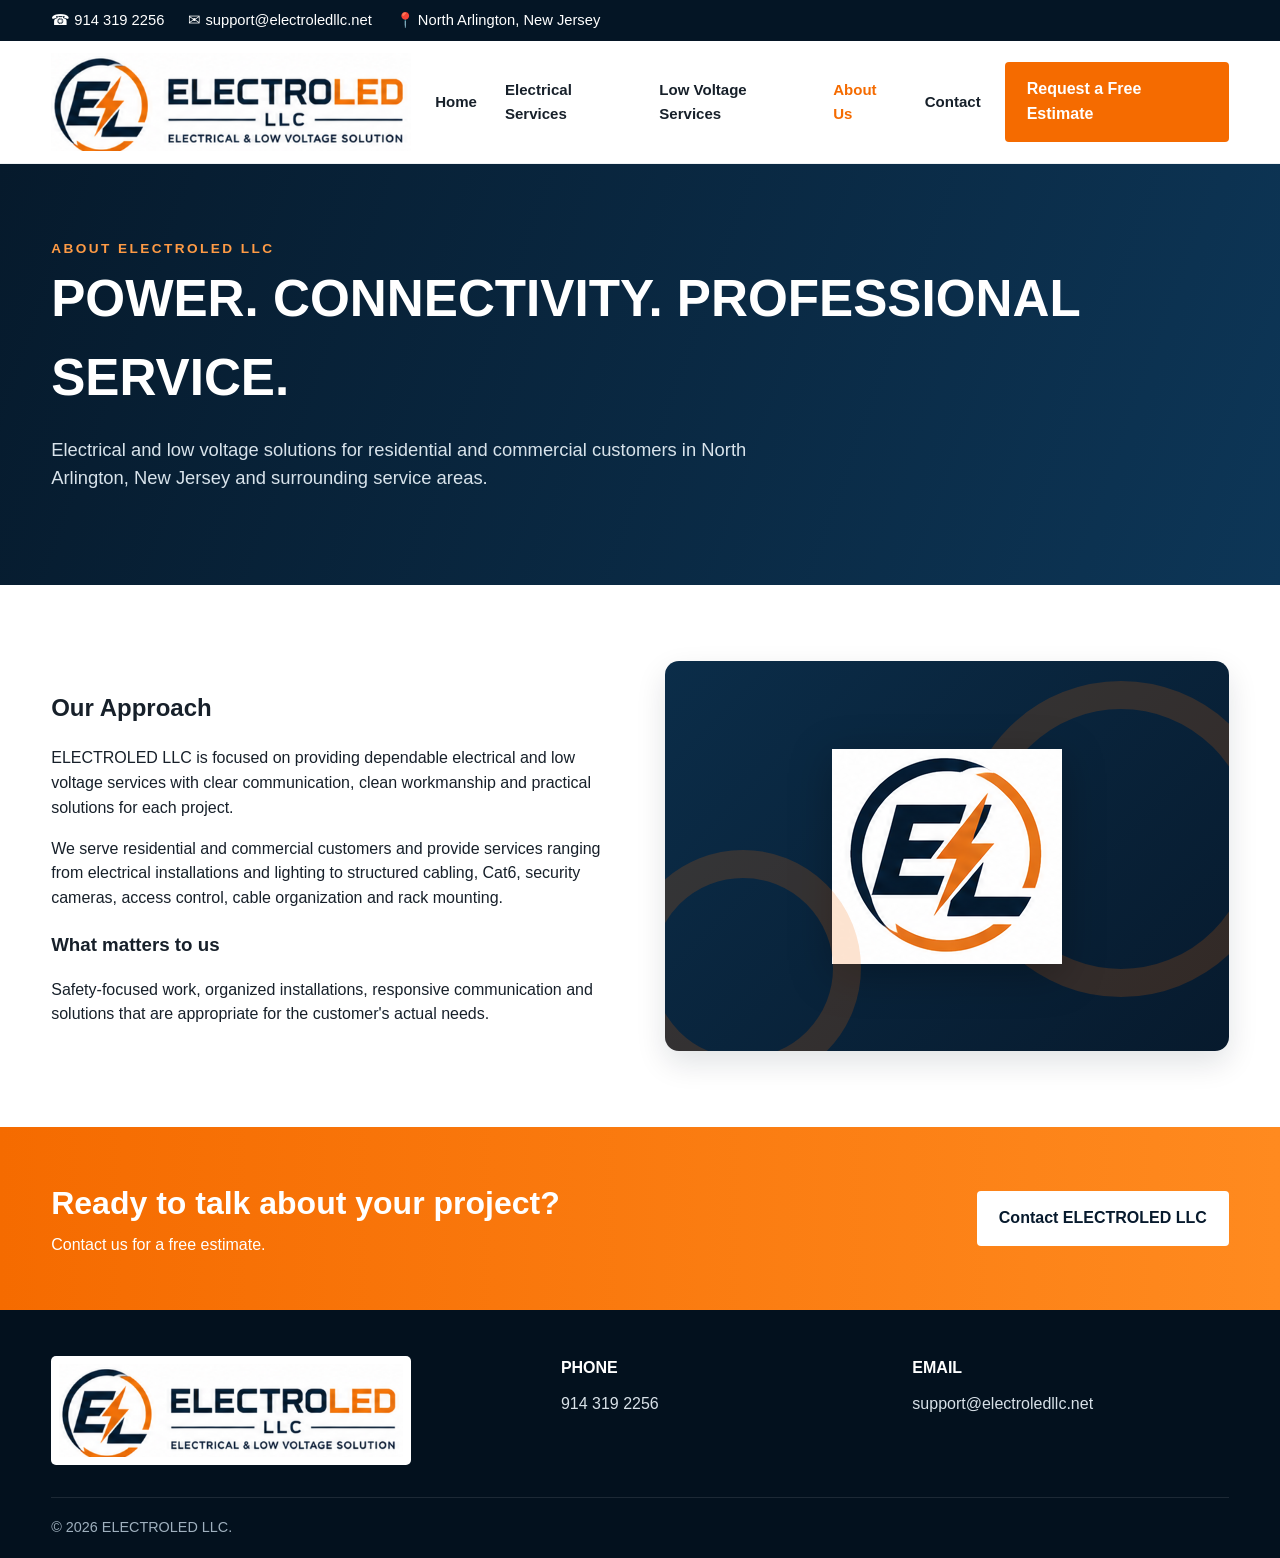
==== public/about.html @ ce95a58c "Add files via upload" ====
<!doctype html><html lang="en"><head><meta charset="utf-8"><meta name="viewport" content="width=device-width,initial-scale=1"><title>About Us | ELECTROLED LLC</title><link rel="stylesheet" href="styles.css"></head><body>
<div class="topbar"><div class="container"><div class="left"><span>☎ 914 319 2256</span><span>✉ support@electroledllc.net</span><span>📍 North Arlington, New Jersey</span></div></div></div>
<header><div class="container nav"><a class="brand" href="index.html"><img src="assets/electroled-logo.png" alt="ELECTROLED LLC logo"></a><button class="mobile-toggle">☰</button><nav class="navlinks"><a href="index.html">Home</a><a href="electrical-services.html">Electrical Services</a><a href="low-voltage.html">Low Voltage Services</a><a class="active" href="about.html">About Us</a><a href="contact.html">Contact</a></nav><a class="btn btn-primary nav-cta" href="contact.html">Request a Free Estimate</a></div></header>
<section class="page-hero"><div class="container"><div class="eyebrow">About ELECTROLED LLC</div><h1>Power. Connectivity. Professional Service.</h1><p>Electrical and low voltage solutions for residential and commercial customers in North Arlington, New Jersey and surrounding service areas.</p></div></section>
<section class="section"><div class="container about-grid"><div><h2>Our Approach</h2><p>ELECTROLED LLC is focused on providing dependable electrical and low voltage services with clear communication, clean workmanship and practical solutions for each project.</p><p>We serve residential and commercial customers and provide services ranging from electrical installations and lighting to structured cabling, Cat6, security cameras, access control, cable organization and rack mounting.</p><h3>What matters to us</h3><p>Safety-focused work, organized installations, responsive communication and solutions that are appropriate for the customer's actual needs.</p></div><div class="visual"><div class="mark"><img src="assets/electroled-mark.png" alt="ELECTROLED emblem"></div></div></div></section>
<section class="cta"><div class="container"><div><h2>Ready to talk about your project?</h2><p>Contact us for a free estimate.</p></div><a class="btn" href="contact.html">Contact ELECTROLED LLC</a></div></section>
<footer><div class="container"><div class="footer-grid"><div><img class="footer-logo" src="assets/electroled-logo.png" alt="ELECTROLED LLC"></div><div><div class="footer-title">Phone</div><a href="tel:+19143192256">914 319 2256</a></div><div><div class="footer-title">Email</div><a href="mailto:support@electroledllc.net">support@electroledllc.net</a></div></div><div class="copyright">© 2026 ELECTROLED LLC.</div></div></footer><script src="script.js"></script></body></html>
---- public/styles.css ----
:root{--navy:#071a2d;--navy2:#0d2d49;--orange:#f56b00;--orange2:#ff8a1f;--text:#17202a;--muted:#5f6b76;--light:#f6f8fa;--white:#fff;--border:#dfe5ea;--shadow:0 12px 30px rgba(5,24,45,.12)}
*{box-sizing:border-box}html{scroll-behavior:smooth}body{margin:0;font-family:Arial,Helvetica,sans-serif;color:var(--text);background:#fff;line-height:1.55}a{text-decoration:none;color:inherit}.container{width:min(1180px,92%);margin:auto}.topbar{background:#041525;color:#fff;font-size:.92rem}.topbar .container{display:flex;justify-content:space-between;gap:16px;align-items:center;padding:9px 0;flex-wrap:wrap}.topbar .left,.topbar .right{display:flex;gap:24px;align-items:center;flex-wrap:wrap}.accent{color:var(--orange)}
header{background:#fff;position:sticky;top:0;z-index:50;border-bottom:1px solid #eef1f3}.nav{display:flex;align-items:center;justify-content:space-between;gap:24px;padding:12px 0}.brand{display:flex;align-items:center;flex:0 0 auto}.brand img{width:360px;max-width:38vw;height:auto;display:block;object-fit:contain}.navlinks{display:flex;gap:28px;align-items:center;font-weight:700;font-size:.94rem}.navlinks a:hover,.navlinks a.active{color:var(--orange)}.btn{display:inline-flex;align-items:center;justify-content:center;gap:9px;padding:13px 20px;border-radius:4px;font-weight:800;border:2px solid transparent;transition:.2s}.btn-primary{background:var(--orange);color:#fff}.btn-primary:hover{background:#d95e00}.btn-outline{border-color:#fff;color:#fff}.btn-outline:hover{background:#fff;color:var(--navy)}.btn-dark{background:var(--navy);color:#fff}.mobile-toggle{display:none;background:none;border:0;font-size:1.8rem}
.hero{background:linear-gradient(105deg,rgba(3,21,37,.97),rgba(5,33,57,.9) 52%,rgba(7,37,63,.72)),radial-gradient(circle at 80% 30%,#174a72,#071a2d 45%,#04111f 78%);color:#fff;min-height:560px;display:flex;align-items:center;position:relative;overflow:hidden}.hero:after{content:"";position:absolute;right:-120px;top:-120px;width:520px;height:520px;border:2px solid rgba(245,107,0,.25);border-radius:50%;box-shadow:0 0 0 70px rgba(245,107,0,.06),0 0 0 140px rgba(245,107,0,.04)}.hero-grid{display:grid;grid-template-columns:1.15fr .85fr;gap:55px;align-items:center;position:relative;z-index:2;padding:72px 0}.eyebrow{text-transform:uppercase;letter-spacing:.18em;color:#ff9b45;font-weight:800;font-size:.85rem}.hero h1{font-size:clamp(2.6rem,5vw,5.2rem);line-height:.98;margin:12px 0 22px;max-width:800px;text-transform:uppercase}.hero h1 span{color:var(--orange)}.hero p{font-size:1.23rem;max-width:700px;color:#e0e8ee}.hero-actions{display:flex;gap:14px;flex-wrap:wrap;margin-top:28px}.hero-panel{display:grid;grid-template-columns:1fr 1fr;gap:14px}.hero-card{background:rgba(255,255,255,.08);border:1px solid rgba(255,255,255,.15);padding:24px;border-radius:10px;backdrop-filter:blur(4px);min-height:150px}.hero-card strong{font-size:1.05rem}.hero-card .icon{font-size:2rem;color:var(--orange);display:block;margin-bottom:10px}.trust{background:#061a2c;color:#fff}.trust-grid{display:grid;grid-template-columns:repeat(4,1fr)}.trust-item{padding:26px 24px;border-right:1px solid rgba(255,255,255,.12);display:flex;gap:14px}.trust-item:last-child{border-right:0}.trust-item .icon{font-size:1.7rem;color:var(--orange)}
.section{padding:76px 0}.section.light{background:var(--light)}.section.dark{background:#07131e;color:#fff}.section-title{text-align:center;margin-bottom:42px}.section-title h2{font-size:2.25rem;margin:0 0 10px;text-transform:uppercase}.section-title p{color:var(--muted);max-width:720px;margin:auto}.dark .section-title p{color:#b9c6d1}.line{width:110px;height:3px;background:var(--orange);margin:14px auto 0}.cards{display:grid;grid-template-columns:repeat(3,1fr);gap:22px}.card{background:#fff;border:1px solid var(--border);border-radius:8px;padding:28px;box-shadow:var(--shadow);height:100%}.card .icon{font-size:2.2rem;color:var(--orange)}.card h3{margin:16px 0 8px;text-transform:uppercase;font-size:1.1rem}.card p{color:var(--muted);margin:0}.dark .card{background:#0c2235;border-color:#183850}.dark .card p{color:#c6d2dc}
.lowvoltage{display:grid;grid-template-columns:1.05fr 1.95fr;gap:34px;align-items:start}.low-list{display:grid;grid-template-columns:repeat(2,1fr);gap:18px}.feature{display:flex;gap:14px;padding:18px;border-left:3px solid var(--orange);background:rgba(255,255,255,.04)}.feature .icon{font-size:1.6rem;color:var(--orange)}
.about-grid{display:grid;grid-template-columns:1fr 1fr;gap:50px;align-items:center}.visual{background:linear-gradient(135deg,#0b2d49,#071a2d);border-radius:14px;min-height:390px;position:relative;overflow:hidden;box-shadow:var(--shadow)}.visual:before,.visual:after{content:"";position:absolute;border-radius:50%;border:28px solid rgba(245,107,0,.18)}.visual:before{width:260px;height:260px;right:-50px;top:20px}.visual:after{width:180px;height:180px;left:-40px;bottom:-35px}.visual .mark{position:absolute;inset:0;display:flex;align-items:center;justify-content:center}.visual img{max-width:62%;filter:drop-shadow(0 10px 20px rgba(0,0,0,.28))}
.cta{background:linear-gradient(90deg,var(--orange),#ff8a1f);color:#fff;padding:52px 0}.cta .container{display:flex;align-items:center;justify-content:space-between;gap:26px}.cta h2{margin:0;font-size:2rem}.cta p{margin:4px 0 0}.cta .btn{background:#fff;color:var(--navy)}
.page-hero{background:linear-gradient(110deg,#061a2c,#0d3657);color:#fff;padding:74px 0}.page-hero h1{font-size:3.2rem;margin:0 0 10px;text-transform:uppercase}.page-hero p{max-width:760px;color:#d8e3eb;font-size:1.15rem}
.contact-grid{display:grid;grid-template-columns:.85fr 1.15fr;gap:36px}.contact-box{background:#fff;border:1px solid var(--border);border-radius:8px;padding:28px;box-shadow:var(--shadow)}.contact-item{margin:0 0 18px}.contact-item strong{display:block;color:var(--navy)}form{display:grid;gap:15px}label{font-weight:700;font-size:.92rem}input,textarea,select{width:100%;padding:13px 14px;border:1px solid #cbd5dc;border-radius:5px;font:inherit}textarea{min-height:150px;resize:vertical}
footer{background:#03111e;color:#d8e1e8;padding:46px 0 20px}.footer-grid{display:grid;grid-template-columns:1.2fr .8fr .8fr;gap:35px}.footer-logo{width:360px;max-width:100%;height:auto;display:block;background:#fff;padding:8px;border-radius:5px;object-fit:contain}.footer-title{color:#fff;text-transform:uppercase;font-weight:800;margin-bottom:12px}.footer-links{display:grid;gap:8px}.copyright{border-top:1px solid rgba(255,255,255,.1);margin-top:32px;padding-top:18px;color:#9fb0be;font-size:.9rem}
@media(max-width:900px){.mobile-toggle{display:block}.navlinks{display:none;position:absolute;left:0;right:0;top:100%;background:#fff;padding:22px;width:100%;flex-direction:column;box-shadow:0 14px 30px rgba(0,0,0,.12)}.navlinks.open{display:flex}.nav .btn-primary.nav-cta{display:none}.brand img{width:310px;max-width:64vw}.hero-grid,.about-grid,.contact-grid,.lowvoltage{grid-template-columns:1fr}.hero-panel{margin-top:10px}.trust-grid{grid-template-columns:1fr 1fr}.cards{grid-template-columns:1fr 1fr}.cta .container{flex-direction:column;align-items:flex-start}.footer-grid{grid-template-columns:1fr 1fr}}
@media(max-width:620px){.topbar .container{display:block}.topbar .right{margin-top:5px}.brand img{width:275px;max-width:74vw}.hero{min-height:auto}.hero-grid{padding:54px 0}.hero-panel{grid-template-columns:1fr 1fr}.trust-grid,.cards,.low-list,.footer-grid{grid-template-columns:1fr}.trust-item{border-right:0;border-bottom:1px solid rgba(255,255,255,.12)}.page-hero h1{font-size:2.35rem}.hero h1{font-size:2.65rem}.hero-actions .btn{width:100%}}

.hp-field{position:absolute!important;left:-10000px!important;top:auto!important;width:1px!important;height:1px!important;overflow:hidden!important}
.form-status{margin-top:12px;font-weight:700;line-height:1.4}
.form-status.success{color:#176b3a}
.form-status.error{color:#b42318}
#quoteSubmit:disabled{opacity:.65;cursor:not-allowed}
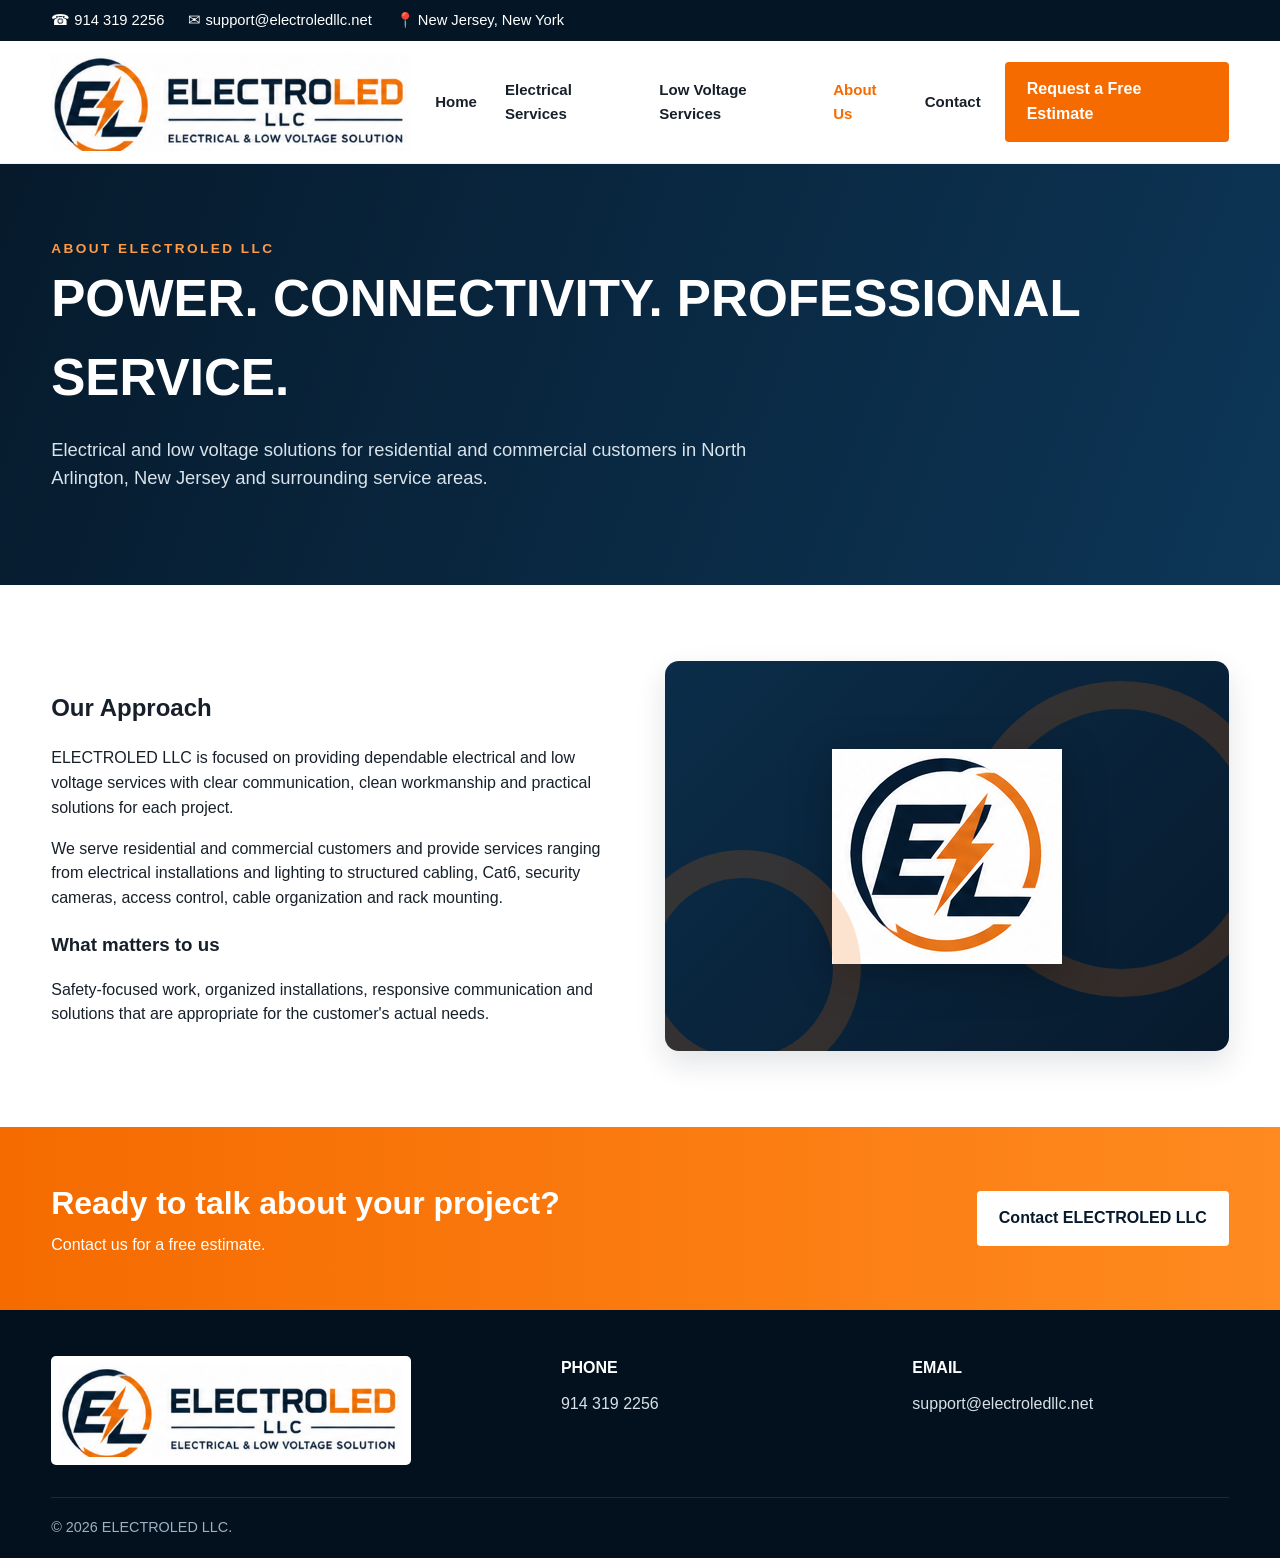
==== commit 796bfe81: "Update location in about.html add nj y ny" ====
--- a/public/about.html
+++ b/public/about.html
@@ -1,5 +1,5 @@
 <!doctype html><html lang="en"><head><meta charset="utf-8"><meta name="viewport" content="width=device-width,initial-scale=1"><title>About Us | ELECTROLED LLC</title><link rel="stylesheet" href="styles.css"></head><body>
-<div class="topbar"><div class="container"><div class="left"><span>☎ 914 319 2256</span><span>✉ support@electroledllc.net</span><span>📍 North Arlington, New Jersey</span></div></div></div>
+<div class="topbar"><div class="container"><div class="left"><span>☎ 914 319 2256</span><span>✉ support@electroledllc.net</span><span>📍 New Jersey, New York</span></div></div></div>
 <header><div class="container nav"><a class="brand" href="index.html"><img src="assets/electroled-logo.png" alt="ELECTROLED LLC logo"></a><button class="mobile-toggle">☰</button><nav class="navlinks"><a href="index.html">Home</a><a href="electrical-services.html">Electrical Services</a><a href="low-voltage.html">Low Voltage Services</a><a class="active" href="about.html">About Us</a><a href="contact.html">Contact</a></nav><a class="btn btn-primary nav-cta" href="contact.html">Request a Free Estimate</a></div></header>
 <section class="page-hero"><div class="container"><div class="eyebrow">About ELECTROLED LLC</div><h1>Power. Connectivity. Professional Service.</h1><p>Electrical and low voltage solutions for residential and commercial customers in North Arlington, New Jersey and surrounding service areas.</p></div></section>
 <section class="section"><div class="container about-grid"><div><h2>Our Approach</h2><p>ELECTROLED LLC is focused on providing dependable electrical and low voltage services with clear communication, clean workmanship and practical solutions for each project.</p><p>We serve residential and commercial customers and provide services ranging from electrical installations and lighting to structured cabling, Cat6, security cameras, access control, cable organization and rack mounting.</p><h3>What matters to us</h3><p>Safety-focused work, organized installations, responsive communication and solutions that are appropriate for the customer's actual needs.</p></div><div class="visual"><div class="mark"><img src="assets/electroled-mark.png" alt="ELECTROLED emblem"></div></div></div></section>
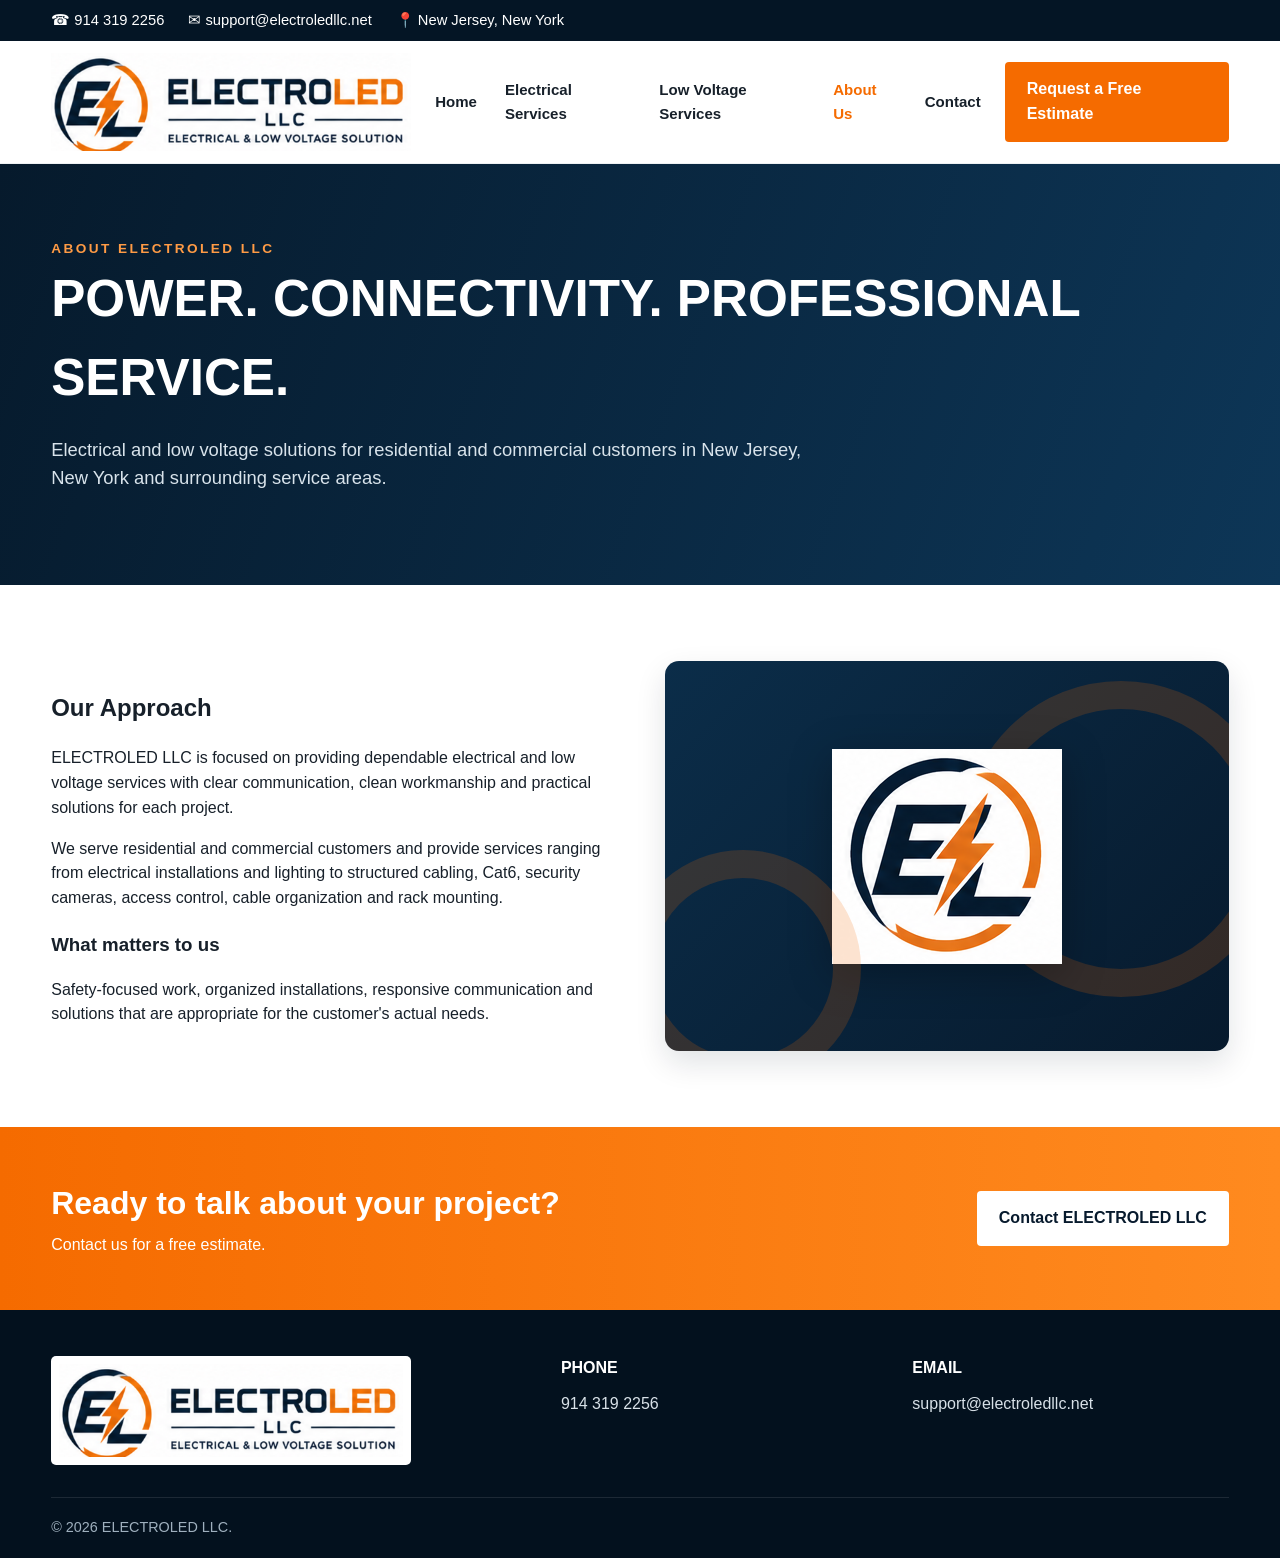
==== commit 24664d13: "Revise service area in About Us page Updated service area description to include New York." ====
--- a/public/about.html
+++ b/public/about.html
@@ -1,7 +1,7 @@
 <!doctype html><html lang="en"><head><meta charset="utf-8"><meta name="viewport" content="width=device-width,initial-scale=1"><title>About Us | ELECTROLED LLC</title><link rel="stylesheet" href="styles.css"></head><body>
 <div class="topbar"><div class="container"><div class="left"><span>☎ 914 319 2256</span><span>✉ support@electroledllc.net</span><span>📍 New Jersey, New York</span></div></div></div>
 <header><div class="container nav"><a class="brand" href="index.html"><img src="assets/electroled-logo.png" alt="ELECTROLED LLC logo"></a><button class="mobile-toggle">☰</button><nav class="navlinks"><a href="index.html">Home</a><a href="electrical-services.html">Electrical Services</a><a href="low-voltage.html">Low Voltage Services</a><a class="active" href="about.html">About Us</a><a href="contact.html">Contact</a></nav><a class="btn btn-primary nav-cta" href="contact.html">Request a Free Estimate</a></div></header>
-<section class="page-hero"><div class="container"><div class="eyebrow">About ELECTROLED LLC</div><h1>Power. Connectivity. Professional Service.</h1><p>Electrical and low voltage solutions for residential and commercial customers in North Arlington, New Jersey and surrounding service areas.</p></div></section>
+<section class="page-hero"><div class="container"><div class="eyebrow">About ELECTROLED LLC</div><h1>Power. Connectivity. Professional Service.</h1><p>Electrical and low voltage solutions for residential and commercial customers in New Jersey, New York and surrounding service areas.</p></div></section>
 <section class="section"><div class="container about-grid"><div><h2>Our Approach</h2><p>ELECTROLED LLC is focused on providing dependable electrical and low voltage services with clear communication, clean workmanship and practical solutions for each project.</p><p>We serve residential and commercial customers and provide services ranging from electrical installations and lighting to structured cabling, Cat6, security cameras, access control, cable organization and rack mounting.</p><h3>What matters to us</h3><p>Safety-focused work, organized installations, responsive communication and solutions that are appropriate for the customer's actual needs.</p></div><div class="visual"><div class="mark"><img src="assets/electroled-mark.png" alt="ELECTROLED emblem"></div></div></div></section>
 <section class="cta"><div class="container"><div><h2>Ready to talk about your project?</h2><p>Contact us for a free estimate.</p></div><a class="btn" href="contact.html">Contact ELECTROLED LLC</a></div></section>
 <footer><div class="container"><div class="footer-grid"><div><img class="footer-logo" src="assets/electroled-logo.png" alt="ELECTROLED LLC"></div><div><div class="footer-title">Phone</div><a href="tel:+19143192256">914 319 2256</a></div><div><div class="footer-title">Email</div><a href="mailto:support@electroledllc.net">support@electroledllc.net</a></div></div><div class="copyright">© 2026 ELECTROLED LLC.</div></div></footer><script src="script.js"></script></body></html>
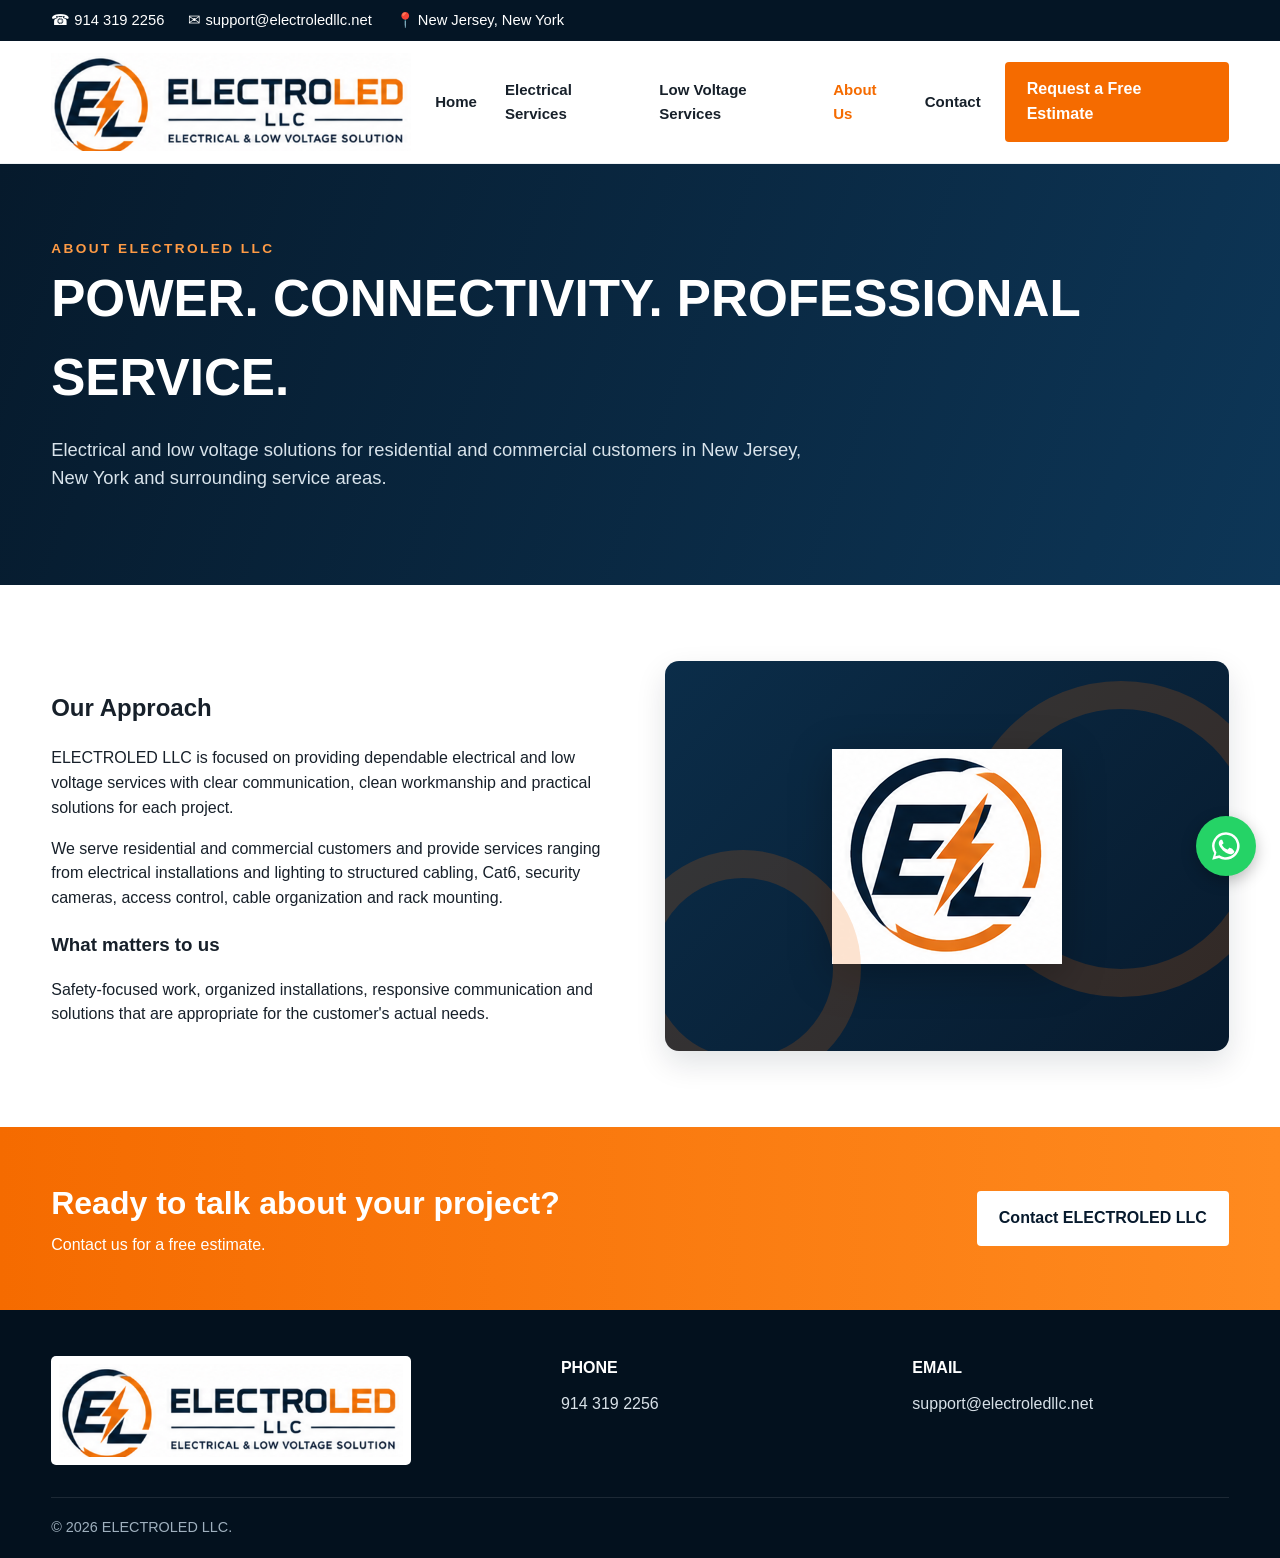
==== commit 68d6f8fd: "Add WhatsApp button to all pages" ====
--- a/public/about.html
+++ b/public/about.html
@@ -4,4 +4,17 @@
 <section class="page-hero"><div class="container"><div class="eyebrow">About ELECTROLED LLC</div><h1>Power. Connectivity. Professional Service.</h1><p>Electrical and low voltage solutions for residential and commercial customers in New Jersey, New York and surrounding service areas.</p></div></section>
 <section class="section"><div class="container about-grid"><div><h2>Our Approach</h2><p>ELECTROLED LLC is focused on providing dependable electrical and low voltage services with clear communication, clean workmanship and practical solutions for each project.</p><p>We serve residential and commercial customers and provide services ranging from electrical installations and lighting to structured cabling, Cat6, security cameras, access control, cable organization and rack mounting.</p><h3>What matters to us</h3><p>Safety-focused work, organized installations, responsive communication and solutions that are appropriate for the customer's actual needs.</p></div><div class="visual"><div class="mark"><img src="assets/electroled-mark.png" alt="ELECTROLED emblem"></div></div></div></section>
 <section class="cta"><div class="container"><div><h2>Ready to talk about your project?</h2><p>Contact us for a free estimate.</p></div><a class="btn" href="contact.html">Contact ELECTROLED LLC</a></div></section>
-<footer><div class="container"><div class="footer-grid"><div><img class="footer-logo" src="assets/electroled-logo.png" alt="ELECTROLED LLC"></div><div><div class="footer-title">Phone</div><a href="tel:+19143192256">914 319 2256</a></div><div><div class="footer-title">Email</div><a href="mailto:support@electroledllc.net">support@electroledllc.net</a></div></div><div class="copyright">© 2026 ELECTROLED LLC.</div></div></footer><script src="script.js"></script></body></html>
+<footer><div class="container"><div class="footer-grid"><div><img class="footer-logo" src="assets/electroled-logo.png" alt="ELECTROLED LLC"></div><div><div class="footer-title">Phone</div><a href="tel:+19143192256">914 319 2256</a></div><div><div class="footer-title">Email</div><a href="mailto:support@electroledllc.net">support@electroledllc.net</a></div></div><div class="copyright">© 2026 ELECTROLED LLC.</div></div></footer><script src="script.js"></script><a
+  class="whatsapp-float"
+  href="https://wa.me/19143192256?text=Hello%20ELECTROLED%20LLC,%20I%20would%20like%20to%20request%20a%20free%20estimate."
+  target="_blank"
+  rel="noopener noreferrer"
+  aria-label="Contact ELECTROLED LLC on WhatsApp"
+>
+  <svg viewBox="0 0 32 32" aria-hidden="true">
+    <path
+      fill="currentColor"
+      d="M16 3a13 13 0 0 0-11.1 19.8L3 29l6.4-1.7A13 13 0 1 0 16 3zm0 23.6c-2.1 0-4.1-.6-5.8-1.7l-.4-.2-3.8 1 1-3.7-.2-.4A10.6 10.6 0 1 1 16 26.6zm5.8-7.9c-.3-.2-1.9-.9-2.2-1-.3-.1-.5-.2-.7.2-.2.3-.8 1-1 1.2-.2.2-.4.2-.7.1-2-.9-3.4-1.7-4.8-4-.4-.7.4-.7 1.1-1.6.1-.2.2-.4.1-.6-.1-.2-.7-1.8-1-2.4-.3-.6-.5-.5-.7-.5h-.6c-.2 0-.6.1-.9.4-.3.3-1.2 1.2-1.2 3 0 1.8 1.3 3.5 1.5 3.7.2.2 2.6 4 6.3 5.6 2.3 1 3.2 1.1 4.3.9 1-.2 1.9-.8 2.2-1.5.3-.7.3-1.3.2-1.5-.1-.2-.3-.3-.6-.4z"
+    />
+  </svg>
+</a></body></html>
--- a/public/styles.css
+++ b/public/styles.css
@@ -17,3 +17,47 @@
 .form-status.success{color:#176b3a}
 .form-status.error{color:#b42318}
 #quoteSubmit:disabled{opacity:.65;cursor:not-allowed}
+.whatsapp-float {
+  position: fixed;
+  right: 24px;
+  bottom: 24px;
+  width: 60px;
+  height: 60px;
+  border-radius: 50%;
+  background: #25D366;
+  color: #ffffff;
+  text-decoration: none;
+
+  display: flex;
+  align-items: center;
+  justify-content: center;
+
+  z-index: 9999;
+
+  box-shadow: 0 5px 15px rgba(0, 0, 0, 0.25);
+
+  transition: transform 0.2s ease;
+}
+
+.whatsapp-float svg {
+  width: 34px;
+  height: 34px;
+}
+
+.whatsapp-float:hover {
+  transform: scale(1.08);
+}
+
+@media (max-width: 600px) {
+  .whatsapp-float {
+    right: 16px;
+    bottom: 16px;
+    width: 54px;
+    height: 54px;
+  }
+
+  .whatsapp-float svg {
+    width: 30px;
+    height: 30px;
+  }
+}
